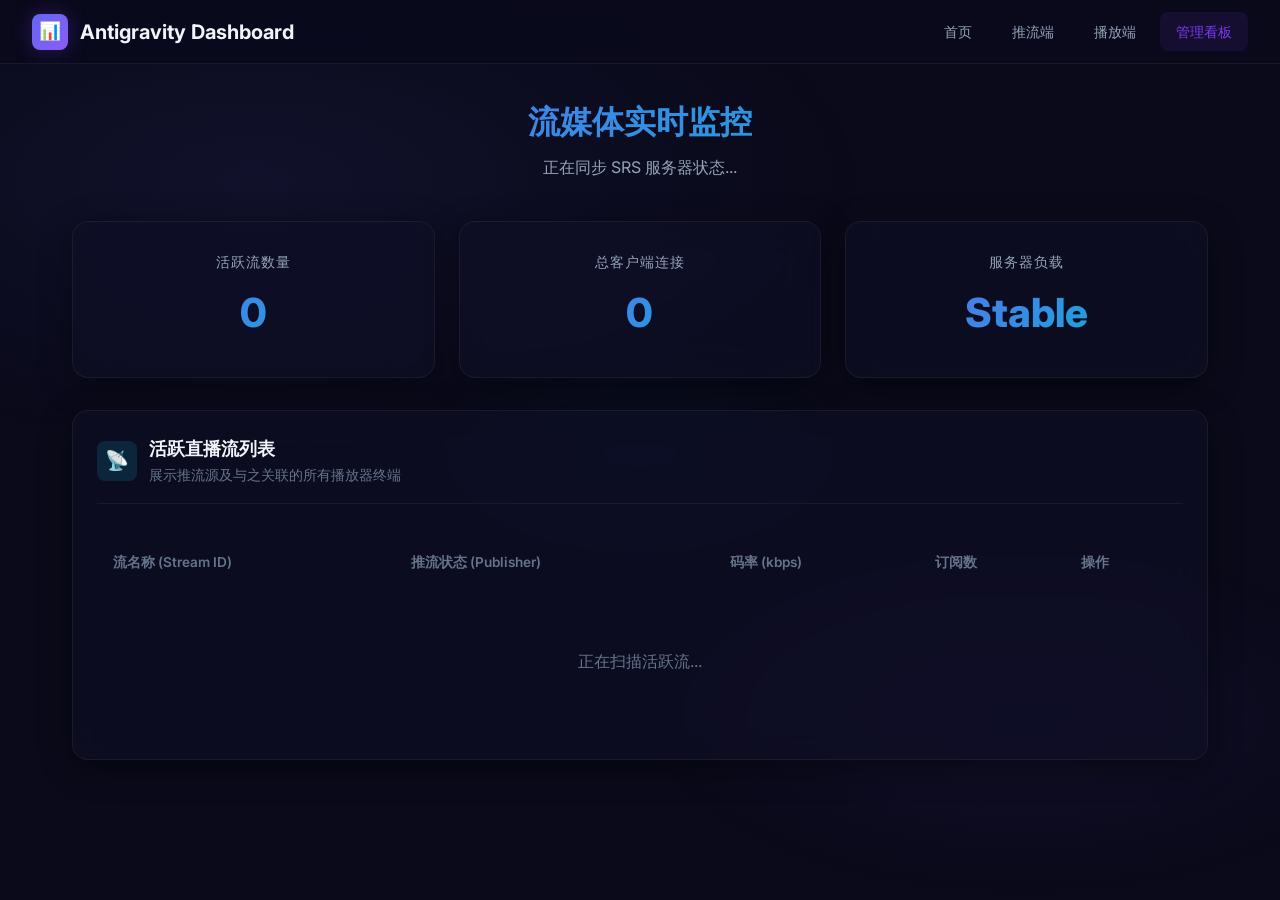
==== frontend/admin.html @ d41ddee2 "chore: normalize project structure according to PVE PaaS standards" ====
<!DOCTYPE html>
<html lang="zh-CN">
<head>
    <meta charset="UTF-8">
    <meta name="viewport" content="width=device-width, initial-scale=1.0">
    <title>流控看板 - WebRTC PaaS 管理中心</title>
    <link rel="stylesheet" href="css/style.css">
    <link rel="stylesheet" href="https://fonts.googleapis.com/css2?family=Inter:wght@400;500;600;700;800&display=swap">
    <style>
        .stats-grid {
            display: grid;
            grid-template-columns: repeat(auto-fit, minmax(240px, 1fr));
            gap: 1.5rem;
            margin-bottom: 2rem;
        }
        .stat-card {
            padding: 1.5rem;
            text-align: center;
        }
        .stat-value {
            font-size: 2.5rem;
            font-weight: 800;
            color: var(--primary-start);
            margin: 0.5rem 0;
        }
        .stat-label {
            color: var(--text-secondary);
            font-size: 0.9rem;
            text-transform: uppercase;
            letter-spacing: 1px;
        }
        .stream-table {
            width: 100%;
            border-collapse: separate;
            border-spacing: 0 0.75rem;
        }
        .stream-table th {
            text-align: left;
            padding: 1rem;
            color: var(--text-muted);
            font-weight: 600;
            font-size: 0.85rem;
        }
        .stream-row {
            background: var(--bg-card);
            transition: var(--transition-normal);
        }
        .stream-row:hover {
            background: var(--bg-glass-hover);
        }
        .stream-row td {
            padding: 1.25rem 1rem;
            border-top: 1px solid var(--border-subtle);
            border-bottom: 1px solid var(--border-subtle);
        }
        .stream-row td:first-child { border-left: 1px solid var(--border-subtle); border-radius: var(--radius-sm) 0 0 var(--radius-sm); }
        .stream-row td:last-child { border-right: 1px solid var(--border-subtle); border-radius: 0 var(--radius-sm) var(--radius-sm) 0; }
        .badge {
            padding: 0.25rem 0.6rem;
            border-radius: 4px;
            font-size: 0.75rem;
            font-weight: 600;
        }
        .badge-success { background: rgba(16, 185, 129, 0.15); color: var(--accent-emerald); }
        .badge-warn { background: rgba(245, 158, 11, 0.15); color: var(--accent-amber); }
        .client-list {
            display: flex;
            flex-wrap: wrap;
            gap: 0.5rem;
            margin-top: 0.5rem;
        }
        .client-tag {
            font-size: 0.7rem;
            background: rgba(255,255,255,0.1);
            padding: 2px 6px;
            border-radius: 3px;
            color: var(--text-secondary);
        }
        .publisher-info {
            display: flex;
            align-items: center;
            gap: 0.5rem;
        }
    </style>
</head>
<body>
    <nav class="navbar">
        <a href="/" class="navbar-brand">
            <div class="logo-icon">📊</div>
            <span>Antigravity Dashboard</span>
        </a>
        <ul class="navbar-nav">
            <li><a href="/">首页</a></li>
            <li><a href="/publish.html">推流端</a></li>
            <li><a href="/play.html">播放端</a></li>
            <li><a href="/admin.html" class="active">管理看板</a></li>
        </ul>
    </nav>

    <main class="main-container">
        <header class="page-header">
            <h1>流媒体实时监控</h1>
            <p class="subtitle" id="serverTimeText">正在同步 SRS 服务器状态...</p>
        </header>

        <section class="stats-grid">
            <div class="glass-card stat-card">
                <div class="stat-label">活跃流数量</div>
                <div class="stat-value" id="totalStreams">0</div>
            </div>
            <div class="glass-card stat-card">
                <div class="stat-label">总客户端连接</div>
                <div class="stat-value" id="totalClients">0</div>
            </div>
            <div class="glass-card stat-card">
                <div class="stat-label">服务器负载</div>
                <div class="stat-value" id="serverLoad">Stable</div>
            </div>
        </section>

        <section class="glass-card">
            <div class="card-header">
                <div class="icon cyan">📡</div>
                <div>
                    <h2>活跃直播流列表</h2>
                    <p>展示推流源及与之关联的所有播放器终端</p>
                </div>
            </div>

            <table class="stream-table">
                <thead>
                    <tr>
                        <th>流名称 (Stream ID)</th>
                        <th>推流状态 (Publisher)</th>
                        <th>码率 (kbps)</th>
                        <th>订阅数</th>
                        <th>操作</th>
                    </tr>
                </thead>
                <tbody id="streamList">
                    <tr><td colspan="5" style="text-align:center; padding:3rem; color:var(--text-muted);">正在扫描活跃流...</td></tr>
                </tbody>
            </table>
        </section>
    </main>

    <script src="js/utils.js"></script>
    <script src="js/admin.js"></script>
</body>
</html>
---- frontend/css/style.css ----
/* ============================================================
 * WebRTC + SRS 实时直播 - 全局样式表
 *
 * 设计理念：
 * - 深色主题 + 玻璃拟态（Glassmorphism）
 * - 渐变色彩系统
 * - 流畅微动画
 * - 响应式布局
 * ============================================================ */

/* ============================================================
 * CSS 自定义属性（设计令牌）
 * ============================================================ */
:root {
    /* 主色调 - 科技蓝紫渐变 */
    --primary-start: #6366f1;
    --primary-end: #8b5cf6;
    --primary: #7c3aed;

    /* 辅助色 */
    --accent-cyan: #06b6d4;
    --accent-emerald: #10b981;
    --accent-rose: #f43f5e;
    --accent-amber: #f59e0b;

    /* 背景 */
    --bg-deepest: #0a0a1a;
    --bg-dark: #0f0f23;
    --bg-card: rgba(15, 15, 35, 0.7);
    --bg-glass: rgba(255, 255, 255, 0.03);
    --bg-glass-hover: rgba(255, 255, 255, 0.06);

    /* 文字 */
    --text-primary: #f1f5f9;
    --text-secondary: #94a3b8;
    --text-muted: #64748b;

    /* 边框 */
    --border-subtle: rgba(255, 255, 255, 0.06);
    --border-glow: rgba(124, 58, 237, 0.3);

    /* 阴影 */
    --shadow-sm: 0 2px 8px rgba(0, 0, 0, 0.3);
    --shadow-md: 0 8px 32px rgba(0, 0, 0, 0.4);
    --shadow-lg: 0 16px 48px rgba(0, 0, 0, 0.5);
    --shadow-glow: 0 0 40px rgba(124, 58, 237, 0.15);

    /* 圆角 */
    --radius-sm: 8px;
    --radius-md: 12px;
    --radius-lg: 16px;
    --radius-xl: 24px;

    /* 过渡 */
    --transition-fast: 0.15s ease;
    --transition-normal: 0.3s cubic-bezier(0.4, 0, 0.2, 1);
    --transition-slow: 0.5s cubic-bezier(0.4, 0, 0.2, 1);

    /* 字体 */
    --font-sans: 'Inter', 'Noto Sans SC', system-ui, -apple-system, sans-serif;
    --font-mono: 'JetBrains Mono', 'Fira Code', monospace;
}

/* ============================================================
 * 基础重置与全局样式
 * ============================================================ */
*,
*::before,
*::after {
    margin: 0;
    padding: 0;
    box-sizing: border-box;
}

html {
    font-size: 16px;
    scroll-behavior: smooth;
}

body {
    font-family: var(--font-sans);
    background: var(--bg-deepest);
    color: var(--text-primary);
    line-height: 1.6;
    min-height: 100vh;
    overflow-x: hidden;
    -webkit-font-smoothing: antialiased;
    -moz-osx-font-smoothing: grayscale;
}

/* 动态背景渐变层 */
body::before {
    content: "";
    position: fixed;
    inset: 0;
    background:
        radial-gradient(ellipse 80% 50% at 20% 20%, rgba(99, 102, 241, 0.08) 0%, transparent 60%),
        radial-gradient(ellipse 60% 40% at 80% 80%, rgba(139, 92, 246, 0.06) 0%, transparent 50%),
        radial-gradient(ellipse 40% 30% at 50% 50%, rgba(6, 182, 212, 0.04) 0%, transparent 40%);
    pointer-events: none;
    z-index: 0;
}

/* ============================================================
 * 导航栏
 * ============================================================ */
.navbar {
    position: sticky;
    top: 0;
    z-index: 100;
    display: flex;
    align-items: center;
    justify-content: space-between;
    padding: 0 2rem;
    height: 64px;
    background: rgba(10, 10, 26, 0.85);
    backdrop-filter: blur(20px) saturate(180%);
    -webkit-backdrop-filter: blur(20px) saturate(180%);
    border-bottom: 1px solid var(--border-subtle);
}

.navbar-brand {
    display: flex;
    align-items: center;
    gap: 0.75rem;
    text-decoration: none;
    color: var(--text-primary);
    font-weight: 700;
    font-size: 1.25rem;
}

.navbar-brand .logo-icon {
    width: 36px;
    height: 36px;
    background: linear-gradient(135deg, var(--primary-start), var(--primary-end));
    border-radius: var(--radius-sm);
    display: flex;
    align-items: center;
    justify-content: center;
    font-size: 1.1rem;
    box-shadow: 0 0 20px rgba(124, 58, 237, 0.3);
}

.navbar-nav {
    display: flex;
    align-items: center;
    gap: 0.5rem;
    list-style: none;
}

.navbar-nav a {
    display: flex;
    align-items: center;
    gap: 0.5rem;
    padding: 0.5rem 1rem;
    color: var(--text-secondary);
    text-decoration: none;
    border-radius: var(--radius-sm);
    font-size: 0.9rem;
    font-weight: 500;
    transition: var(--transition-normal);
}

.navbar-nav a:hover,
.navbar-nav a.active {
    color: var(--text-primary);
    background: var(--bg-glass-hover);
}

.navbar-nav a.active {
    color: var(--primary);
    background: rgba(124, 58, 237, 0.1);
}

/* ============================================================
 * 主容器布局
 * ============================================================ */
.main-container {
    position: relative;
    z-index: 1;
    max-width: 1200px;
    margin: 0 auto;
    padding: 2rem;
}

/* ============================================================
 * 页面标题区
 * ============================================================ */
.page-header {
    text-align: center;
    margin-bottom: 2.5rem;
}

.page-header h1 {
    font-size: 2rem;
    font-weight: 800;
    background: linear-gradient(135deg, var(--primary-start), var(--accent-cyan));
    -webkit-background-clip: text;
    -webkit-text-fill-color: transparent;
    background-clip: text;
    margin-bottom: 0.5rem;
}

.page-header .subtitle {
    color: var(--text-secondary);
    font-size: 1rem;
}

/* ============================================================
 * 玻璃卡片
 * ============================================================ */
.glass-card {
    background: var(--bg-card);
    backdrop-filter: blur(16px) saturate(150%);
    -webkit-backdrop-filter: blur(16px) saturate(150%);
    border: 1px solid var(--border-subtle);
    border-radius: var(--radius-lg);
    padding: 1.5rem;
    box-shadow: var(--shadow-md);
    transition: var(--transition-normal);
}

.glass-card:hover {
    border-color: var(--border-glow);
    box-shadow: var(--shadow-md), var(--shadow-glow);
}

.card-header {
    display: flex;
    align-items: center;
    gap: 0.75rem;
    margin-bottom: 1.25rem;
    padding-bottom: 1rem;
    border-bottom: 1px solid var(--border-subtle);
}

.card-header .icon {
    width: 40px;
    height: 40px;
    border-radius: var(--radius-sm);
    display: flex;
    align-items: center;
    justify-content: center;
    font-size: 1.2rem;
    flex-shrink: 0;
}

.card-header .icon.blue {
    background: rgba(99, 102, 241, 0.15);
    color: var(--primary-start);
}

.card-header .icon.cyan {
    background: rgba(6, 182, 212, 0.15);
    color: var(--accent-cyan);
}

.card-header .icon.emerald {
    background: rgba(16, 185, 129, 0.15);
    color: var(--accent-emerald);
}

.card-header .icon.rose {
    background: rgba(244, 63, 94, 0.15);
    color: var(--accent-rose);
}

.card-header h2 {
    font-size: 1.1rem;
    font-weight: 700;
}

.card-header p {
    font-size: 0.85rem;
    color: var(--text-muted);
    margin-top: 2px;
}

/* ============================================================
 * 按钮系统
 * ============================================================ */
.btn {
    display: inline-flex;
    align-items: center;
    justify-content: center;
    gap: 0.5rem;
    padding: 0.7rem 1.5rem;
    border: none;
    border-radius: var(--radius-sm);
    font-family: var(--font-sans);
    font-size: 0.9rem;
    font-weight: 600;
    cursor: pointer;
    transition: var(--transition-normal);
    text-decoration: none;
    white-space: nowrap;
}

.btn:disabled {
    opacity: 0.5;
    cursor: not-allowed;
    transform: none !important;
}

/* 主按钮 - 渐变 */
.btn-primary {
    background: linear-gradient(135deg, var(--primary-start), var(--primary-end));
    color: white;
    box-shadow: 0 4px 16px rgba(124, 58, 237, 0.3);
}

.btn-primary:hover:not(:disabled) {
    transform: translateY(-2px);
    box-shadow: 0 8px 24px rgba(124, 58, 237, 0.4);
}

.btn-primary:active:not(:disabled) {
    transform: translateY(0);
}

/* 危险按钮 */
.btn-danger {
    background: linear-gradient(135deg, var(--accent-rose), #dc2626);
    color: white;
    box-shadow: 0 4px 16px rgba(244, 63, 94, 0.3);
}

.btn-danger:hover:not(:disabled) {
    transform: translateY(-2px);
    box-shadow: 0 8px 24px rgba(244, 63, 94, 0.4);
}

/* 边框按钮 */
.btn-outline {
    background: transparent;
    color: var(--text-secondary);
    border: 1px solid var(--border-subtle);
}

.btn-outline:hover:not(:disabled) {
    color: var(--text-primary);
    border-color: var(--primary);
    background: rgba(124, 58, 237, 0.08);
}

/* 成功按钮 */
.btn-success {
    background: linear-gradient(135deg, var(--accent-emerald), #059669);
    color: white;
    box-shadow: 0 4px 16px rgba(16, 185, 129, 0.3);
}

.btn-success:hover:not(:disabled) {
    transform: translateY(-2px);
    box-shadow: 0 8px 24px rgba(16, 185, 129, 0.4);
}

/* 大按钮 */
.btn-lg {
    padding: 0.9rem 2rem;
    font-size: 1rem;
    border-radius: var(--radius-md);
}

/* 全宽按钮 */
.btn-block {
    width: 100%;
}

/* 按钮组 */
.btn-group {
    display: flex;
    gap: 0.75rem;
    flex-wrap: wrap;
}

/* ============================================================
 * 视频容器
 * ============================================================ */
.video-container {
    position: relative;
    width: 100%;
    aspect-ratio: 16 / 9;
    background: var(--bg-deepest);
    border-radius: var(--radius-md);
    overflow: hidden;
    border: 1px solid var(--border-subtle);
}

.video-container video {
    width: 100%;
    height: 100%;
    object-fit: contain;
    background: #000;
}

/* 视频占位符 */
.video-placeholder {
    position: absolute;
    inset: 0;
    display: flex;
    flex-direction: column;
    align-items: center;
    justify-content: center;
    gap: 1rem;
    color: var(--text-muted);
    background: repeating-linear-gradient(
        -45deg,
        rgba(255, 255, 255, 0.01),
        rgba(255, 255, 255, 0.01) 10px,
        transparent 10px,
        transparent 20px
    );
}

.video-placeholder .placeholder-icon {
    font-size: 3rem;
    opacity: 0.4;
}

.video-placeholder p {
    font-size: 0.9rem;
}

/* 视频叠加信息 */
.video-overlay {
    position: absolute;
    top: 0.75rem;
    left: 0.75rem;
    display: flex;
    gap: 0.5rem;
}

.video-badge {
    display: inline-flex;
    align-items: center;
    gap: 0.35rem;
    padding: 0.3rem 0.6rem;
    border-radius: 999px;
    font-size: 0.75rem;
    font-weight: 600;
    backdrop-filter: blur(8px);
    -webkit-backdrop-filter: blur(8px);
}

.video-badge.live {
    background: rgba(244, 63, 94, 0.8);
    color: white;
    animation: pulse-badge 2s ease-in-out infinite;
}

.video-badge.info {
    background: rgba(0, 0, 0, 0.6);
    color: var(--text-secondary);
}

@keyframes pulse-badge {
    0%, 100% { opacity: 1; }
    50% { opacity: 0.7; }
}

/* ============================================================
 * 状态指示器
 * ============================================================ */
.status-bar {
    display: flex;
    align-items: center;
    justify-content: space-between;
    padding: 0.75rem 1rem;
    background: var(--bg-glass);
    border-radius: var(--radius-sm);
    margin-top: 1rem;
    font-size: 0.85rem;
}

.status-indicator {
    display: inline-flex;
    align-items: center;
    gap: 0.5rem;
}

.status-dot {
    width: 8px;
    height: 8px;
    border-radius: 50%;
    flex-shrink: 0;
}

.status-dot.idle {
    background: var(--text-muted);
}

.status-dot.connecting {
    background: var(--accent-amber);
    animation: pulse-dot 1.5s ease-in-out infinite;
}

.status-dot.connected {
    background: var(--accent-emerald);
    box-shadow: 0 0 8px rgba(16, 185, 129, 0.5);
}

.status-dot.error {
    background: var(--accent-rose);
    box-shadow: 0 0 8px rgba(244, 63, 94, 0.5);
}

@keyframes pulse-dot {
    0%, 100% { opacity: 1; transform: scale(1); }
    50% { opacity: 0.5; transform: scale(1.3); }
}

/* ============================================================
 * 表单元素
 * ============================================================ */
.form-group {
    margin-bottom: 1rem;
}

.form-label {
    display: block;
    font-size: 0.85rem;
    font-weight: 600;
    color: var(--text-secondary);
    margin-bottom: 0.4rem;
}

.form-input {
    width: 100%;
    padding: 0.6rem 0.9rem;
    background: var(--bg-glass);
    border: 1px solid var(--border-subtle);
    border-radius: var(--radius-sm);
    color: var(--text-primary);
    font-family: var(--font-mono);
    font-size: 0.85rem;
    transition: var(--transition-fast);
}

.form-input:focus {
    outline: none;
    border-color: var(--primary);
    box-shadow: 0 0 0 3px rgba(124, 58, 237, 0.15);
}

.form-select {
    width: 100%;
    padding: 0.6rem 0.9rem;
    background: var(--bg-glass);
    border: 1px solid var(--border-subtle);
    border-radius: var(--radius-sm);
    color: var(--text-primary);
    font-family: var(--font-sans);
    font-size: 0.85rem;
    cursor: pointer;
    transition: var(--transition-fast);
    appearance: none;
    background-image: url("data:image/svg+xml,%3Csvg xmlns='http://www.w3.org/2000/svg' width='12' height='12' viewBox='0 0 24 24' fill='none' stroke='%2394a3b8' stroke-width='2'%3E%3Cpath d='M6 9l6 6 6-6'/%3E%3C/svg%3E");
    background-repeat: no-repeat;
    background-position: right 0.75rem center;
    padding-right: 2.5rem;
}

.form-select:focus {
    outline: none;
    border-color: var(--primary);
    box-shadow: 0 0 0 3px rgba(124, 58, 237, 0.15);
}

.form-select option {
    background: var(--bg-dark);
    color: var(--text-primary);
}

/* ============================================================
 * 音频设置卡片专属样式 (新增)
 * ============================================================ */
.audio-options-card {
    background: var(--bg-glass);
    border: 1px solid var(--border-subtle);
    border-radius: var(--radius-md);
    padding: 1rem;
    margin-top: 0.5rem;
    display: flex;
    flex-direction: column;
    gap: 0.5rem;
    transition: var(--transition-normal);
}

.audio-options-card:hover {
    background: var(--bg-glass-hover);
    border-color: var(--border-glow);
}

.audio-option-item {
    display: flex;
    align-items: center;
    gap: 0.75rem;
    cursor: pointer;
    padding: 0.25rem 0;
    font-size: 0.88rem;
    color: var(--text-secondary);
    transition: var(--transition-fast);
}

.audio-option-item:hover {
    color: var(--text-primary);
}

.audio-option-item input[type="checkbox"] {
    appearance: none;
    width: 18px;
    height: 18px;
    background: var(--bg-deepest);
    border: 2px solid var(--text-muted);
    border-radius: 4px;
    cursor: pointer;
    position: relative;
    transition: var(--transition-fast);
}

.audio-option-item input[type="checkbox"]:checked {
    background: var(--primary);
    border-color: var(--primary);
}

.audio-option-item input[type="checkbox"]:checked::after {
    content: "✓";
    position: absolute;
    top: 50%;
    left: 50%;
    transform: translate(-50%, -50%);
    color: white;
    font-size: 12px;
    font-weight: 800;
}

.option-label {
    flex: 1;
}

/* ============================================================
 * 日志面板
 * ============================================================ */
.log-panel {
    background: var(--bg-deepest);
    border: 1px solid var(--border-subtle);
    border-radius: var(--radius-sm);
    padding: 0.75rem;
    max-height: 200px;
    overflow-y: auto;
    font-family: var(--font-mono);
    font-size: 0.78rem;
    line-height: 1.7;
}

.log-panel::-webkit-scrollbar {
    width: 4px;
}

.log-panel::-webkit-scrollbar-track {
    background: transparent;
}

.log-panel::-webkit-scrollbar-thumb {
    background: var(--border-subtle);
    border-radius: 2px;
}

.log-entry {
    display: flex;
    gap: 0.5rem;
}

.log-entry .log-time {
    color: var(--text-muted);
    flex-shrink: 0;
}

.log-entry .log-msg {
    color: var(--text-secondary);
    word-break: break-all;
}

.log-entry.info .log-msg { color: var(--accent-cyan); }
.log-entry.success .log-msg { color: var(--accent-emerald); }
.log-entry.error .log-msg { color: var(--accent-rose); }
.log-entry.warn .log-msg { color: var(--accent-amber); }

/* ============================================================
 * 双栏布局
 * ============================================================ */
.layout-grid {
    display: grid;
    grid-template-columns: 1fr 380px;
    gap: 1.5rem;
    align-items: start;
}

@media (max-width: 900px) {
    .layout-grid {
        grid-template-columns: 1fr;
    }
}

.sidebar-stack {
    display: flex;
    flex-direction: column;
    gap: 1.5rem;
}

/* ============================================================
 * 首页 Hero 区域
 * ============================================================ */
.hero {
    text-align: center;
    padding: 5rem 2rem;
    position: relative;
}

.hero h1 {
    font-size: 3.2rem;
    font-weight: 900;
    line-height: 1.2;
    margin-bottom: 1.25rem;
    background: linear-gradient(135deg, #fff 30%, var(--primary-start) 60%, var(--accent-cyan));
    -webkit-background-clip: text;
    -webkit-text-fill-color: transparent;
    background-clip: text;
}

.hero .hero-subtitle {
    font-size: 1.2rem;
    color: var(--text-secondary);
    max-width: 600px;
    margin: 0 auto 2.5rem;
    line-height: 1.7;
}

.hero-actions {
    display: flex;
    gap: 1rem;
    justify-content: center;
    flex-wrap: wrap;
}

/* ============================================================
 * 特性卡片网格
 * ============================================================ */
.features-grid {
    display: grid;
    grid-template-columns: repeat(auto-fill, minmax(280px, 1fr));
    gap: 1.5rem;
    margin-top: 2rem;
}

.feature-card {
    padding: 1.75rem;
}

.feature-card .feature-icon {
    width: 48px;
    height: 48px;
    border-radius: var(--radius-md);
    display: flex;
    align-items: center;
    justify-content: center;
    font-size: 1.5rem;
    margin-bottom: 1rem;
}

.feature-card h3 {
    font-size: 1.05rem;
    font-weight: 700;
    margin-bottom: 0.5rem;
}

.feature-card p {
    font-size: 0.88rem;
    color: var(--text-secondary);
    line-height: 1.6;
}

/* ============================================================
 * 架构图区域
 * ============================================================ */
.architecture-section {
    margin-top: 4rem;
    text-align: center;
}

.architecture-section h2 {
    font-size: 1.6rem;
    font-weight: 800;
    margin-bottom: 2rem;
    background: linear-gradient(135deg, var(--text-primary), var(--primary-start));
    -webkit-background-clip: text;
    -webkit-text-fill-color: transparent;
    background-clip: text;
}

.arch-flow {
    display: flex;
    align-items: center;
    justify-content: center;
    gap: 1rem;
    flex-wrap: wrap;
    padding: 2rem;
}

.arch-node {
    display: flex;
    flex-direction: column;
    align-items: center;
    gap: 0.5rem;
    padding: 1.25rem 1.5rem;
    background: var(--bg-card);
    border: 1px solid var(--border-subtle);
    border-radius: var(--radius-md);
    min-width: 140px;
    transition: var(--transition-normal);
}

.arch-node:hover {
    border-color: var(--border-glow);
    transform: translateY(-4px);
    box-shadow: var(--shadow-glow);
}

.arch-node .node-icon {
    font-size: 2rem;
}

.arch-node .node-label {
    font-weight: 700;
    font-size: 0.9rem;
}

.arch-node .node-desc {
    font-size: 0.78rem;
    color: var(--text-muted);
}

.arch-arrow {
    font-size: 1.5rem;
    color: var(--primary);
    animation: arrow-pulse 2s ease-in-out infinite;
}

@keyframes arrow-pulse {
    0%, 100% { opacity: 0.4; transform: translateX(0); }
    50% { opacity: 1; transform: translateX(4px); }
}

/* ============================================================
 * 统计信息条
 * ============================================================ */
.stats-bar {
    display: flex;
    justify-content: center;
    gap: 3rem;
    padding: 1.5rem;
    margin-top: 3rem;
    flex-wrap: wrap;
}

.stat-item {
    text-align: center;
}

.stat-value {
    font-size: 2rem;
    font-weight: 800;
    background: linear-gradient(135deg, var(--primary-start), var(--accent-cyan));
    -webkit-background-clip: text;
    -webkit-text-fill-color: transparent;
    background-clip: text;
}

.stat-label {
    font-size: 0.85rem;
    color: var(--text-muted);
    margin-top: 0.25rem;
}

/* ============================================================
 * 页脚
 * ============================================================ */
.footer {
    text-align: center;
    padding: 2rem;
    margin-top: 4rem;
    border-top: 1px solid var(--border-subtle);
    color: var(--text-muted);
    font-size: 0.82rem;
}

.footer a {
    color: var(--primary-start);
    text-decoration: none;
}

/* ============================================================
 * Toast 通知
 * ============================================================ */
.toast-container {
    position: fixed;
    top: 80px;
    right: 1.5rem;
    z-index: 9999;
    display: flex;
    flex-direction: column;
    gap: 0.5rem;
}

.toast {
    display: flex;
    align-items: center;
    gap: 0.75rem;
    padding: 0.75rem 1.25rem;
    background: var(--bg-card);
    backdrop-filter: blur(16px);
    -webkit-backdrop-filter: blur(16px);
    border: 1px solid var(--border-subtle);
    border-radius: var(--radius-sm);
    box-shadow: var(--shadow-lg);
    font-size: 0.88rem;
    animation: toast-in 0.3s ease-out;
    max-width: 380px;
}

.toast.success { border-left: 3px solid var(--accent-emerald); }
.toast.error { border-left: 3px solid var(--accent-rose); }
.toast.info { border-left: 3px solid var(--accent-cyan); }

@keyframes toast-in {
    from { opacity: 0; transform: translateX(20px); }
    to { opacity: 1; transform: translateX(0); }
}

@keyframes toast-out {
    from { opacity: 1; transform: translateX(0); }
    to { opacity: 0; transform: translateX(20px); }
}

/* ============================================================
 * 工具类
 * ============================================================ */
.hidden { display: none !important; }
.mt-1 { margin-top: 0.5rem; }
.mt-2 { margin-top: 1rem; }
.mt-3 { margin-top: 1.5rem; }
.text-center { text-align: center; }
.text-muted { color: var(--text-muted); }
.text-sm { font-size: 0.82rem; }
.gap-1 { gap: 0.5rem; }

/* 加载动画 */
.spinner {
    display: inline-block;
    width: 16px;
    height: 16px;
    border: 2px solid rgba(255, 255, 255, 0.3);
    border-top-color: white;
    border-radius: 50%;
    animation: spin 0.6s linear infinite;
}

@keyframes spin {
    to { transform: rotate(360deg); }
}

/* 脉冲圆点 */
.pulse-ring {
    position: relative;
}

.pulse-ring::after {
    content: "";
    position: absolute;
    inset: -4px;
    border-radius: 50%;
    border: 2px solid var(--accent-emerald);
    animation: pulse-ring-anim 2s ease-out infinite;
}

@keyframes pulse-ring-anim {
    0% { opacity: 1; transform: scale(1); }
    100% { opacity: 0; transform: scale(1.8); }
}
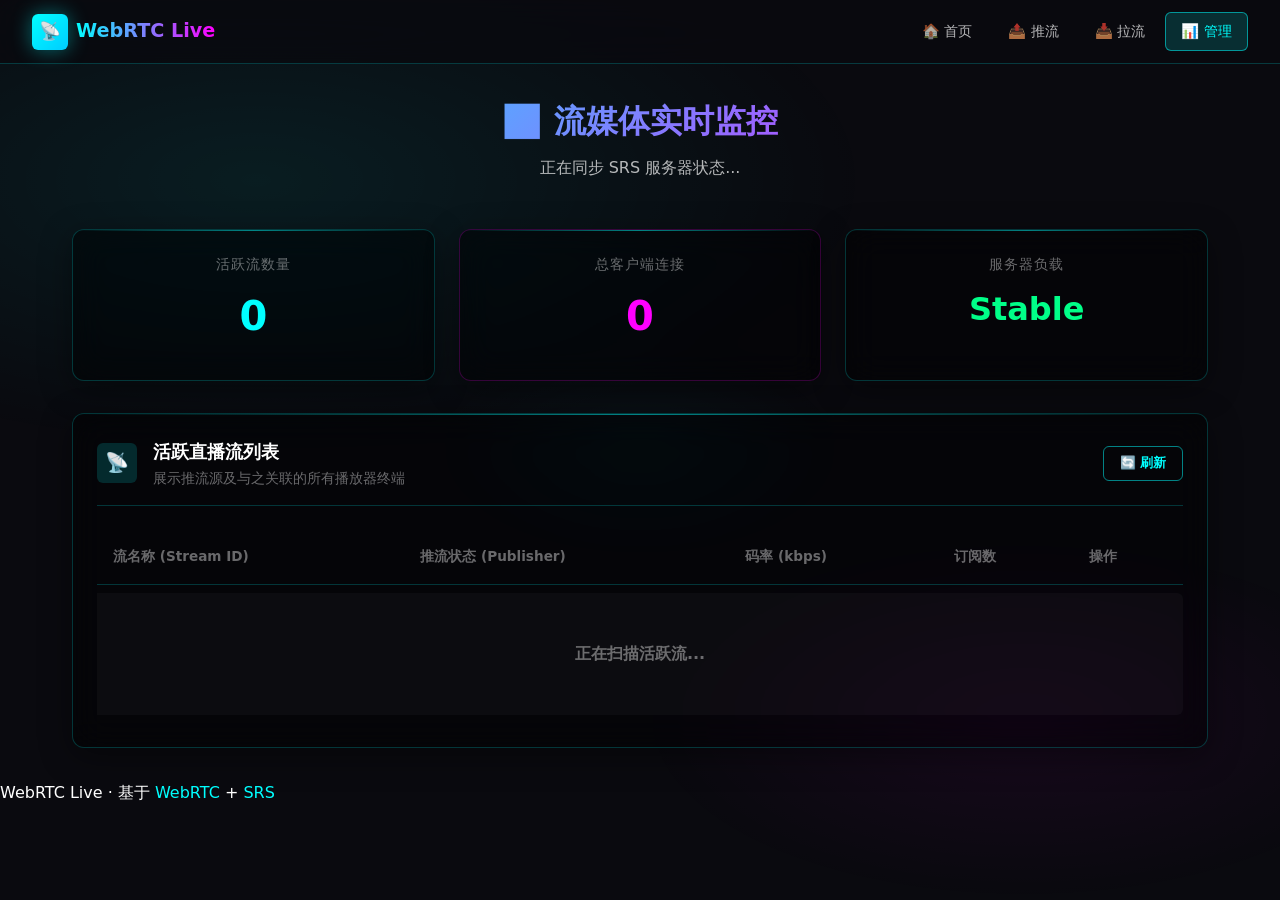
==== commit 1be20d71: "feat(ui): complete cyberpunk neon theme redesign - Rewrite style.css with CSS variables, animations," ====
--- a/frontend/admin.html
+++ b/frontend/admin.html
@@ -3,130 +3,59 @@
 <head>
     <meta charset="UTF-8">
     <meta name="viewport" content="width=device-width, initial-scale=1.0">
-    <title>流控看板 - WebRTC PaaS 管理中心</title>
+    <meta name="description" content="WebRTC 流媒体实时监控管理看板">
+    <title>管理看板 - WebRTC Live</title>
     <link rel="stylesheet" href="css/style.css">
-    <link rel="stylesheet" href="https://fonts.googleapis.com/css2?family=Inter:wght@400;500;600;700;800&display=swap">
-    <style>
-        .stats-grid {
-            display: grid;
-            grid-template-columns: repeat(auto-fit, minmax(240px, 1fr));
-            gap: 1.5rem;
-            margin-bottom: 2rem;
-        }
-        .stat-card {
-            padding: 1.5rem;
-            text-align: center;
-        }
-        .stat-value {
-            font-size: 2.5rem;
-            font-weight: 800;
-            color: var(--primary-start);
-            margin: 0.5rem 0;
-        }
-        .stat-label {
-            color: var(--text-secondary);
-            font-size: 0.9rem;
-            text-transform: uppercase;
-            letter-spacing: 1px;
-        }
-        .stream-table {
-            width: 100%;
-            border-collapse: separate;
-            border-spacing: 0 0.75rem;
-        }
-        .stream-table th {
-            text-align: left;
-            padding: 1rem;
-            color: var(--text-muted);
-            font-weight: 600;
-            font-size: 0.85rem;
-        }
-        .stream-row {
-            background: var(--bg-card);
-            transition: var(--transition-normal);
-        }
-        .stream-row:hover {
-            background: var(--bg-glass-hover);
-        }
-        .stream-row td {
-            padding: 1.25rem 1rem;
-            border-top: 1px solid var(--border-subtle);
-            border-bottom: 1px solid var(--border-subtle);
-        }
-        .stream-row td:first-child { border-left: 1px solid var(--border-subtle); border-radius: var(--radius-sm) 0 0 var(--radius-sm); }
-        .stream-row td:last-child { border-right: 1px solid var(--border-subtle); border-radius: 0 var(--radius-sm) var(--radius-sm) 0; }
-        .badge {
-            padding: 0.25rem 0.6rem;
-            border-radius: 4px;
-            font-size: 0.75rem;
-            font-weight: 600;
-        }
-        .badge-success { background: rgba(16, 185, 129, 0.15); color: var(--accent-emerald); }
-        .badge-warn { background: rgba(245, 158, 11, 0.15); color: var(--accent-amber); }
-        .client-list {
-            display: flex;
-            flex-wrap: wrap;
-            gap: 0.5rem;
-            margin-top: 0.5rem;
-        }
-        .client-tag {
-            font-size: 0.7rem;
-            background: rgba(255,255,255,0.1);
-            padding: 2px 6px;
-            border-radius: 3px;
-            color: var(--text-secondary);
-        }
-        .publisher-info {
-            display: flex;
-            align-items: center;
-            gap: 0.5rem;
-        }
-    </style>
 </head>
 <body>
-    <nav class="navbar">
-        <a href="/" class="navbar-brand">
-            <div class="logo-icon">📊</div>
-            <span>Antigravity Dashboard</span>
-        </a>
-        <ul class="navbar-nav">
-            <li><a href="/">首页</a></li>
-            <li><a href="/publish.html">推流端</a></li>
-            <li><a href="/play.html">播放端</a></li>
-            <li><a href="/admin.html" class="active">管理看板</a></li>
-        </ul>
-    </nav>
 
-    <main class="main-container">
-        <header class="page-header">
-            <h1>流媒体实时监控</h1>
-            <p class="subtitle" id="serverTimeText">正在同步 SRS 服务器状态...</p>
-        </header>
+<nav class="navbar">
+    <a href="/" class="navbar-brand">
+        <span class="logo-icon">📡</span>
+        <span class="brand-text">WebRTC Live</span>
+    </a>
+    <ul class="navbar-nav">
+        <li><a href="/">🏠 首页</a></li>
+        <li><a href="/publish.html">📤 推流</a></li>
+        <li><a href="/play.html">📥 拉流</a></li>
+        <li><a href="/admin.html" class="active">📊 管理</a></li>
+    </ul>
+</nav>
 
-        <section class="stats-grid">
-            <div class="glass-card stat-card">
-                <div class="stat-label">活跃流数量</div>
-                <div class="stat-value" id="totalStreams">0</div>
+<div class="main-container">
+    <div class="page-header">
+        <h1>📊 流媒体实时监控</h1>
+        <p class="subtitle" id="serverTimeText">正在同步 SRS 服务器状态...</p>
+    </div>
+
+    <!-- 统计卡片 -->
+    <section class="stats-grid">
+        <div class="glass-card" style="padding: 1.5rem; text-align: center;">
+            <div style="color: var(--text-muted); font-size: 0.85rem; text-transform: uppercase; letter-spacing: 1px;">活跃流数量</div>
+            <div id="totalStreams" style="color: var(--primary-cyan); font-size: 2.5rem; font-weight: 800; margin: 0.5rem 0;">0</div>
+        </div>
+        <div class="glass-card magenta" style="padding: 1.5rem; text-align: center;">
+            <div style="color: var(--text-muted); font-size: 0.85rem; text-transform: uppercase; letter-spacing: 1px;">总客户端连接</div>
+            <div id="totalClients" style="color: var(--primary-magenta); font-size: 2.5rem; font-weight: 800; margin: 0.5rem 0;">0</div>
+        </div>
+        <div class="glass-card" style="padding: 1.5rem; text-align: center;">
+            <div style="color: var(--text-muted); font-size: 0.85rem; text-transform: uppercase; letter-spacing: 1px;">服务器负载</div>
+            <div id="serverLoad" style="color: var(--color-success); font-size: 2rem; font-weight: 800; margin: 0.5rem 0;">Stable</div>
+        </div>
+    </section>
+
+    <!-- 流列表表格 -->
+    <section class="glass-card">
+        <div class="card-header">
+            <div class="icon cyan">📡</div>
+            <div>
+                <h2>活跃直播流列表</h2>
+                <p>展示推流源及与之关联的所有播放器终端</p>
             </div>
-            <div class="glass-card stat-card">
-                <div class="stat-label">总客户端连接</div>
-                <div class="stat-value" id="totalClients">0</div>
-            </div>
-            <div class="glass-card stat-card">
-                <div class="stat-label">服务器负载</div>
-                <div class="stat-value" id="serverLoad">Stable</div>
-            </div>
-        </section>
+            <button onclick="refreshStreams()" class="btn btn-outline btn-sm" style="margin-left: auto;">🔄 刷新</button>
+        </div>
 
-        <section class="glass-card">
-            <div class="card-header">
-                <div class="icon cyan">📡</div>
-                <div>
-                    <h2>活跃直播流列表</h2>
-                    <p>展示推流源及与之关联的所有播放器终端</p>
-                </div>
-            </div>
-
+        <div style="overflow-x: auto;">
             <table class="stream-table">
                 <thead>
                     <tr>
@@ -141,10 +70,127 @@
                     <tr><td colspan="5" style="text-align:center; padding:3rem; color:var(--text-muted);">正在扫描活跃流...</td></tr>
                 </tbody>
             </table>
-        </section>
-    </main>
+        </div>
+    </section>
+</div>
 
-    <script src="js/utils.js"></script>
-    <script src="js/admin.js"></script>
+<footer class="footer">
+    <p>WebRTC Live · 基于 <a href="https://webrtc.org" target="_blank">WebRTC</a> + <a href="https://ossrs.net" target="_blank">SRS</a></p>
+</footer>
+
+<style>
+/* 管理看板专属样式 */
+.stream-table {
+    width: 100%;
+    border-collapse: separate;
+    border-spacing: 0 0.5rem;
+}
+
+.stream-table th {
+    text-align: left;
+    padding: 1rem;
+    color: var(--text-muted);
+    font-weight: 600;
+    font-size: 0.85rem;
+    border-bottom: 1px solid var(--border-cyan);
+}
+
+.stream-table td {
+    padding: 1rem;
+    background: var(--bg-glass);
+    color: var(--text-secondary);
+}
+
+.stream-table tr td:first-child {
+    border-radius: var(--radius-sm) 0 0 var(--radius-sm);
+    color: var(--primary-cyan);
+    font-weight: 600;
+}
+
+.stream-table tr td:last-child {
+    border-radius: 0 var(--radius-sm) var(--radius-sm) 0;
+}
+
+.stream-table tr:hover td {
+    background: rgba(0, 255, 255, 0.05);
+}
+
+.badge {
+    padding: 0.25rem 0.6rem;
+    border-radius: 4px;
+    font-size: 0.75rem;
+    font-weight: 600;
+}
+
+.badge-success {
+    background: rgba(0, 255, 136, 0.15);
+    color: var(--color-success);
+}
+
+.badge-warning {
+    background: rgba(255, 170, 0, 0.15);
+    color: var(--color-warning);
+}
+
+.badge-error {
+    background: rgba(255, 68, 68, 0.15);
+    color: var(--color-error);
+}
+
+.client-list {
+    display: flex;
+    flex-wrap: wrap;
+    gap: 0.5rem;
+    margin-top: 0.5rem;
+}
+
+.client-tag {
+    font-size: 0.7rem;
+    background: rgba(0, 255, 255, 0.1);
+    padding: 2px 6px;
+    border-radius: 3px;
+    color: var(--primary-cyan);
+}
+
+.publisher-info {
+    display: flex;
+    align-items: center;
+    gap: 0.5rem;
+}
+
+.btn-kick {
+    padding: 0.3rem 0.6rem;
+    background: rgba(255, 68, 68, 0.15);
+    border: 1px solid rgba(255, 68, 68, 0.3);
+    border-radius: 4px;
+    color: var(--color-error);
+    font-size: 0.75rem;
+    cursor: pointer;
+    transition: var(--transition-fast);
+}
+
+.btn-kick:hover {
+    background: rgba(255, 68, 68, 0.25);
+    box-shadow: var(--glow-error);
+}
+
+@media (max-width: 768px) {
+    .stats-grid {
+        grid-template-columns: 1fr;
+    }
+
+    .stream-table {
+        font-size: 0.8rem;
+    }
+
+    .stream-table th,
+    .stream-table td {
+        padding: 0.75rem 0.5rem;
+    }
+}
+</style>
+
+<script src="js/utils.js"></script>
+<script src="js/admin.js"></script>
 </body>
 </html>
--- a/frontend/css/style.css
+++ b/frontend/css/style.css
@@ -1,990 +1,1013 @@
 /* ============================================================
- * WebRTC + SRS 实时直播 - 全局样式表
+ * WebRTC-Live 赛博朋克霓虹风格样式表
  *
  * 设计理念：
- * - 深色主题 + 玻璃拟态（Glassmorphism）
- * - 渐变色彩系统
- * - 流畅微动画
- * - 响应式布局
- * ============================================================ */
-
-/* ============================================================
- * CSS 自定义属性（设计令牌）
+ * - 深色沉浸背景
+ * - 霓虹发光效果
+ * - 科技未来感
+ * - 专业高效
+ * ============================================================ */
+
+/* ============================================================
+ * CSS 变量定义
  * ============================================================ */
 :root {
-    /* 主色调 - 科技蓝紫渐变 */
-    --primary-start: #6366f1;
-    --primary-end: #8b5cf6;
-    --primary: #7c3aed;
-
-    /* 辅助色 */
-    --accent-cyan: #06b6d4;
-    --accent-emerald: #10b981;
-    --accent-rose: #f43f5e;
-    --accent-amber: #f59e0b;
-
-    /* 背景 */
-    --bg-deepest: #0a0a1a;
-    --bg-dark: #0f0f23;
-    --bg-card: rgba(15, 15, 35, 0.7);
-    --bg-glass: rgba(255, 255, 255, 0.03);
-    --bg-glass-hover: rgba(255, 255, 255, 0.06);
-
-    /* 文字 */
-    --text-primary: #f1f5f9;
-    --text-secondary: #94a3b8;
-    --text-muted: #64748b;
-
-    /* 边框 */
-    --border-subtle: rgba(255, 255, 255, 0.06);
-    --border-glow: rgba(124, 58, 237, 0.3);
-
-    /* 阴影 */
-    --shadow-sm: 0 2px 8px rgba(0, 0, 0, 0.3);
-    --shadow-md: 0 8px 32px rgba(0, 0, 0, 0.4);
-    --shadow-lg: 0 16px 48px rgba(0, 0, 0, 0.5);
-    --shadow-glow: 0 0 40px rgba(124, 58, 237, 0.15);
-
-    /* 圆角 */
-    --radius-sm: 8px;
-    --radius-md: 12px;
-    --radius-lg: 16px;
-    --radius-xl: 24px;
-
-    /* 过渡 */
-    --transition-fast: 0.15s ease;
-    --transition-normal: 0.3s cubic-bezier(0.4, 0, 0.2, 1);
-    --transition-slow: 0.5s cubic-bezier(0.4, 0, 0.2, 1);
-
-    /* 字体 */
-    --font-sans: 'Inter', 'Noto Sans SC', system-ui, -apple-system, sans-serif;
-    --font-mono: 'JetBrains Mono', 'Fira Code', monospace;
-}
-
-/* ============================================================
- * 基础重置与全局样式
+  /* 主色调 */
+  --primary-cyan: #00ffff;
+  --primary-magenta: #ff00ff;
+
+  /* 渐变 */
+  --gradient-primary: linear-gradient(135deg, #00ffff, #00ccff);
+  --gradient-accent: linear-gradient(135deg, #ff00ff, #cc00ff);
+  --gradient-bg: linear-gradient(135deg, #0a0a0f 0%, #1a0a2e 50%, #0f1a2e 100%);
+
+  /* 背景色 */
+  --bg-deepest: #0a0a0f;
+  --bg-dark: #0f0f1a;
+  --bg-card: rgba(0, 0, 0, 0.5);
+  --bg-glass: rgba(255, 255, 255, 0.03);
+  --bg-glass-hover: rgba(255, 255, 255, 0.06);
+
+  /* 功能色 */
+  --color-success: #00ff88;
+  --color-warning: #ffaa00;
+  --color-error: #ff4444;
+
+  /* 文字色 */
+  --text-primary: #ffffff;
+  --text-secondary: rgba(255, 255, 255, 0.7);
+  --text-muted: rgba(255, 255, 255, 0.4);
+
+  /* 边框 */
+  --border-cyan: rgba(0, 255, 255, 0.2);
+  --border-magenta: rgba(255, 0, 255, 0.2);
+  --border-glow-cyan: rgba(0, 255, 255, 0.5);
+  --border-glow-magenta: rgba(255, 0, 255, 0.5);
+
+  /* 阴影/发光 */
+  --glow-cyan: 0 0 20px rgba(0, 255, 255, 0.4);
+  --glow-magenta: 0 0 20px rgba(255, 0, 255, 0.4);
+  --glow-success: 0 0 20px rgba(0, 255, 136, 0.4);
+  --glow-error: 0 0 20px rgba(255, 68, 68, 0.4);
+  --shadow-card: 0 8px 32px rgba(0, 0, 0, 0.4);
+
+  /* 圆角 */
+  --radius-sm: 6px;
+  --radius-md: 10px;
+  --radius-lg: 12px;
+  --radius-xl: 16px;
+
+  /* 过渡 */
+  --transition-fast: 0.15s ease;
+  --transition-normal: 0.3s cubic-bezier(0.4, 0, 0.2, 1);
+  --transition-slow: 0.5s cubic-bezier(0.4, 0, 0.2, 1);
+
+  /* 字体 */
+  --font-sans: 'Inter', 'Noto Sans SC', system-ui, -apple-system, sans-serif;
+  --font-mono: 'JetBrains Mono', 'Fira Code', monospace;
+
+  /* 间距 */
+  --spacing-xs: 0.25rem;
+  --spacing-sm: 0.5rem;
+  --spacing-md: 1rem;
+  --spacing-lg: 1.5rem;
+  --spacing-xl: 2rem;
+  --spacing-2xl: 3rem;
+}
+
+/* ============================================================
+ * 基础重置
  * ============================================================ */
 *,
 *::before,
 *::after {
-    margin: 0;
-    padding: 0;
-    box-sizing: border-box;
+  margin: 0;
+  padding: 0;
+  box-sizing: border-box;
 }
 
 html {
-    font-size: 16px;
-    scroll-behavior: smooth;
+  font-size: 16px;
+  scroll-behavior: smooth;
 }
 
 body {
-    font-family: var(--font-sans);
-    background: var(--bg-deepest);
-    color: var(--text-primary);
-    line-height: 1.6;
-    min-height: 100vh;
-    overflow-x: hidden;
-    -webkit-font-smoothing: antialiased;
-    -moz-osx-font-smoothing: grayscale;
+  font-family: var(--font-sans);
+  background: var(--bg-deepest);
+  color: var(--text-primary);
+  line-height: 1.6;
+  min-height: 100vh;
+  overflow-x: hidden;
+  -webkit-font-smoothing: antialiased;
+  -moz-osx-font-smoothing: grayscale;
 }
 
 /* 动态背景渐变层 */
 body::before {
-    content: "";
-    position: fixed;
-    inset: 0;
-    background:
-        radial-gradient(ellipse 80% 50% at 20% 20%, rgba(99, 102, 241, 0.08) 0%, transparent 60%),
-        radial-gradient(ellipse 60% 40% at 80% 80%, rgba(139, 92, 246, 0.06) 0%, transparent 50%),
-        radial-gradient(ellipse 40% 30% at 50% 50%, rgba(6, 182, 212, 0.04) 0%, transparent 40%);
-    pointer-events: none;
-    z-index: 0;
+  content: "";
+  position: fixed;
+  inset: 0;
+  background:
+    radial-gradient(ellipse 80% 50% at 20% 20%, rgba(0, 255, 255, 0.08) 0%, transparent 60%),
+    radial-gradient(ellipse 60% 40% at 80% 80%, rgba(255, 0, 255, 0.06) 0%, transparent 50%),
+    radial-gradient(ellipse 40% 30% at 50% 50%, rgba(0, 255, 255, 0.04) 0%, transparent 40%);
+  pointer-events: none;
+  z-index: 0;
+}
+
+a {
+  color: var(--primary-cyan);
+  text-decoration: none;
+  transition: var(--transition-fast);
+}
+
+a:hover {
+  text-shadow: 0 0 10px var(--primary-cyan);
+}
+
+/* ============================================================
+ * 字体加载
+ * ============================================================ */
+@import url('https://fonts.googleapis.com/css2?family=Inter:wght@400;500;600;700;800;900&family=Noto+Sans+SC:wght@400;500;700&family=JetBrains+Mono:wght@400;500&display=swap');
+
+/* ============================================================
+ * 动画系统
+ * ============================================================ */
+
+/* 霓虹脉冲动画 - 用于状态指示器 */
+@keyframes neon-pulse {
+  0%, 100% {
+    opacity: 1;
+    box-shadow: 0 0 20px var(--primary-cyan);
+  }
+  50% {
+    opacity: 0.6;
+    box-shadow: 0 0 40px var(--primary-cyan), 0 0 60px var(--primary-cyan);
+  }
+}
+
+@keyframes neon-pulse-magenta {
+  0%, 100% {
+    opacity: 1;
+    box-shadow: 0 0 20px var(--primary-magenta);
+  }
+  50% {
+    opacity: 0.6;
+    box-shadow: 0 0 40px var(--primary-magenta), 0 0 60px var(--primary-magenta);
+  }
+}
+
+/* 渐变流动动画 */
+@keyframes gradient-flow {
+  0% { background-position: 0% 50%; }
+  100% { background-position: 200% 50%; }
+}
+
+/* 状态点脉冲 */
+@keyframes status-pulse {
+  0%, 100% {
+    opacity: 1;
+    transform: scale(1);
+  }
+  50% {
+    opacity: 0.5;
+    transform: scale(1.3);
+  }
+}
+
+/* 边框扫描动画 */
+@keyframes border-scan {
+  0% { left: 0; }
+  100% { left: calc(100% - 20px); }
+}
+
+/* 淡入动画 */
+@keyframes fade-in {
+  from {
+    opacity: 0;
+    transform: translateY(10px);
+  }
+  to {
+    opacity: 1;
+    transform: translateY(0);
+  }
+}
+
+/* 滑入动画 */
+@keyframes slide-in-right {
+  from {
+    opacity: 0;
+    transform: translateX(20px);
+  }
+  to {
+    opacity: 1;
+    transform: translateX(0);
+  }
+}
+
+/* 旋转动画 */
+@keyframes spin {
+  to { transform: rotate(360deg); }
+}
+
+/* 闪烁动画 */
+@keyframes blink {
+  0%, 50%, 100% { opacity: 1; }
+  25%, 75% { opacity: 0.3; }
 }
 
 /* ============================================================
  * 导航栏
  * ============================================================ */
 .navbar {
-    position: sticky;
-    top: 0;
-    z-index: 100;
-    display: flex;
-    align-items: center;
-    justify-content: space-between;
-    padding: 0 2rem;
-    height: 64px;
-    background: rgba(10, 10, 26, 0.85);
-    backdrop-filter: blur(20px) saturate(180%);
-    -webkit-backdrop-filter: blur(20px) saturate(180%);
-    border-bottom: 1px solid var(--border-subtle);
+  position: sticky;
+  top: 0;
+  z-index: 100;
+  display: flex;
+  align-items: center;
+  justify-content: space-between;
+  padding: 0 var(--spacing-xl);
+  height: 64px;
+  background: rgba(10, 10, 15, 0.85);
+  backdrop-filter: blur(20px) saturate(180%);
+  -webkit-backdrop-filter: blur(20px) saturate(180%);
+  border-bottom: 1px solid var(--border-cyan);
 }
 
 .navbar-brand {
-    display: flex;
-    align-items: center;
-    gap: 0.75rem;
-    text-decoration: none;
-    color: var(--text-primary);
-    font-weight: 700;
-    font-size: 1.25rem;
+  display: flex;
+  align-items: center;
+  gap: var(--spacing-sm);
+  text-decoration: none;
+  color: var(--text-primary);
+  font-weight: 800;
+  font-size: 1.2rem;
 }
 
 .navbar-brand .logo-icon {
-    width: 36px;
-    height: 36px;
-    background: linear-gradient(135deg, var(--primary-start), var(--primary-end));
-    border-radius: var(--radius-sm);
-    display: flex;
-    align-items: center;
-    justify-content: center;
-    font-size: 1.1rem;
-    box-shadow: 0 0 20px rgba(124, 58, 237, 0.3);
+  width: 36px;
+  height: 36px;
+  background: var(--gradient-primary);
+  border-radius: var(--radius-sm);
+  display: flex;
+  align-items: center;
+  justify-content: center;
+  font-size: 1.1rem;
+  box-shadow: var(--glow-cyan);
+}
+
+.navbar-brand .brand-text {
+  background: linear-gradient(90deg, var(--primary-cyan), var(--primary-magenta));
+  -webkit-background-clip: text;
+  -webkit-text-fill-color: transparent;
+  background-clip: text;
 }
 
 .navbar-nav {
-    display: flex;
-    align-items: center;
-    gap: 0.5rem;
-    list-style: none;
+  display: flex;
+  align-items: center;
+  gap: var(--spacing-xs);
+  list-style: none;
 }
 
 .navbar-nav a {
-    display: flex;
-    align-items: center;
-    gap: 0.5rem;
-    padding: 0.5rem 1rem;
-    color: var(--text-secondary);
-    text-decoration: none;
-    border-radius: var(--radius-sm);
-    font-size: 0.9rem;
-    font-weight: 500;
-    transition: var(--transition-normal);
-}
-
-.navbar-nav a:hover,
+  display: flex;
+  align-items: center;
+  gap: var(--spacing-xs);
+  padding: var(--spacing-sm) var(--spacing-md);
+  color: var(--text-secondary);
+  text-decoration: none;
+  border-radius: var(--radius-sm);
+  font-size: 0.9rem;
+  font-weight: 500;
+  transition: var(--transition-normal);
+}
+
+.navbar-nav a:hover {
+  color: var(--primary-cyan);
+  background: rgba(0, 255, 255, 0.1);
+  text-shadow: 0 0 10px var(--primary-cyan);
+}
+
 .navbar-nav a.active {
-    color: var(--text-primary);
-    background: var(--bg-glass-hover);
-}
-
-.navbar-nav a.active {
-    color: var(--primary);
-    background: rgba(124, 58, 237, 0.1);
-}
-
-/* ============================================================
- * 主容器布局
- * ============================================================ */
-.main-container {
-    position: relative;
-    z-index: 1;
-    max-width: 1200px;
-    margin: 0 auto;
-    padding: 2rem;
-}
-
-/* ============================================================
- * 页面标题区
- * ============================================================ */
-.page-header {
-    text-align: center;
-    margin-bottom: 2.5rem;
-}
-
-.page-header h1 {
-    font-size: 2rem;
-    font-weight: 800;
-    background: linear-gradient(135deg, var(--primary-start), var(--accent-cyan));
-    -webkit-background-clip: text;
-    -webkit-text-fill-color: transparent;
-    background-clip: text;
-    margin-bottom: 0.5rem;
-}
-
-.page-header .subtitle {
-    color: var(--text-secondary);
-    font-size: 1rem;
-}
-
-/* ============================================================
- * 玻璃卡片
- * ============================================================ */
-.glass-card {
-    background: var(--bg-card);
-    backdrop-filter: blur(16px) saturate(150%);
-    -webkit-backdrop-filter: blur(16px) saturate(150%);
-    border: 1px solid var(--border-subtle);
-    border-radius: var(--radius-lg);
-    padding: 1.5rem;
-    box-shadow: var(--shadow-md);
-    transition: var(--transition-normal);
-}
-
-.glass-card:hover {
-    border-color: var(--border-glow);
-    box-shadow: var(--shadow-md), var(--shadow-glow);
-}
-
-.card-header {
-    display: flex;
-    align-items: center;
-    gap: 0.75rem;
-    margin-bottom: 1.25rem;
-    padding-bottom: 1rem;
-    border-bottom: 1px solid var(--border-subtle);
-}
-
-.card-header .icon {
-    width: 40px;
-    height: 40px;
-    border-radius: var(--radius-sm);
-    display: flex;
-    align-items: center;
-    justify-content: center;
-    font-size: 1.2rem;
-    flex-shrink: 0;
-}
-
-.card-header .icon.blue {
-    background: rgba(99, 102, 241, 0.15);
-    color: var(--primary-start);
-}
-
-.card-header .icon.cyan {
-    background: rgba(6, 182, 212, 0.15);
-    color: var(--accent-cyan);
-}
-
-.card-header .icon.emerald {
-    background: rgba(16, 185, 129, 0.15);
-    color: var(--accent-emerald);
-}
-
-.card-header .icon.rose {
-    background: rgba(244, 63, 94, 0.15);
-    color: var(--accent-rose);
-}
-
-.card-header h2 {
-    font-size: 1.1rem;
-    font-weight: 700;
-}
-
-.card-header p {
-    font-size: 0.85rem;
-    color: var(--text-muted);
-    margin-top: 2px;
+  color: var(--primary-cyan);
+  background: rgba(0, 255, 255, 0.15);
+  box-shadow: inset 0 0 0 1px var(--border-glow-cyan);
 }
 
 /* ============================================================
  * 按钮系统
  * ============================================================ */
 .btn {
-    display: inline-flex;
-    align-items: center;
-    justify-content: center;
-    gap: 0.5rem;
-    padding: 0.7rem 1.5rem;
-    border: none;
-    border-radius: var(--radius-sm);
-    font-family: var(--font-sans);
-    font-size: 0.9rem;
-    font-weight: 600;
-    cursor: pointer;
-    transition: var(--transition-normal);
-    text-decoration: none;
-    white-space: nowrap;
+  display: inline-flex;
+  align-items: center;
+  justify-content: center;
+  gap: var(--spacing-sm);
+  padding: 0.75rem 1.5rem;
+  border: none;
+  border-radius: var(--radius-sm);
+  font-family: var(--font-sans);
+  font-size: 0.9rem;
+  font-weight: 600;
+  cursor: pointer;
+  transition: var(--transition-normal);
+  text-decoration: none;
+  white-space: nowrap;
 }
 
 .btn:disabled {
-    opacity: 0.5;
-    cursor: not-allowed;
-    transform: none !important;
-}
-
-/* 主按钮 - 渐变 */
+  opacity: 0.5;
+  cursor: not-allowed;
+  transform: none !important;
+  box-shadow: none !important;
+}
+
+/* 主要按钮 - 青色渐变 */
 .btn-primary {
-    background: linear-gradient(135deg, var(--primary-start), var(--primary-end));
-    color: white;
-    box-shadow: 0 4px 16px rgba(124, 58, 237, 0.3);
+  background: var(--gradient-primary);
+  color: #000;
+  box-shadow: var(--glow-cyan);
 }
 
 .btn-primary:hover:not(:disabled) {
-    transform: translateY(-2px);
-    box-shadow: 0 8px 24px rgba(124, 58, 237, 0.4);
+  transform: translateY(-2px);
+  box-shadow: 0 0 30px rgba(0, 255, 255, 0.6);
 }
 
 .btn-primary:active:not(:disabled) {
-    transform: translateY(0);
+  transform: translateY(0);
+}
+
+/* 辅助按钮 - 品红渐变 */
+.btn-accent {
+  background: var(--gradient-accent);
+  color: #fff;
+  box-shadow: var(--glow-magenta);
+}
+
+.btn-accent:hover:not(:disabled) {
+  transform: translateY(-2px);
+  box-shadow: 0 0 30px rgba(255, 0, 255, 0.6);
+}
+
+/* 成功按钮 */
+.btn-success {
+  background: linear-gradient(135deg, var(--color-success), #00cc66);
+  color: #000;
+  box-shadow: var(--glow-success);
+}
+
+.btn-success:hover:not(:disabled) {
+  transform: translateY(-2px);
+  box-shadow: 0 0 30px rgba(0, 255, 136, 0.6);
 }
 
 /* 危险按钮 */
 .btn-danger {
-    background: linear-gradient(135deg, var(--accent-rose), #dc2626);
-    color: white;
-    box-shadow: 0 4px 16px rgba(244, 63, 94, 0.3);
+  background: linear-gradient(135deg, var(--color-error), #cc0000);
+  color: #fff;
+  box-shadow: var(--glow-error);
 }
 
 .btn-danger:hover:not(:disabled) {
-    transform: translateY(-2px);
-    box-shadow: 0 8px 24px rgba(244, 63, 94, 0.4);
-}
-
-/* 边框按钮 */
+  transform: translateY(-2px);
+  box-shadow: 0 0 30px rgba(255, 68, 68, 0.6);
+}
+
+/* 边框按钮 - 青色 */
 .btn-outline {
-    background: transparent;
-    color: var(--text-secondary);
-    border: 1px solid var(--border-subtle);
+  background: transparent;
+  color: var(--primary-cyan);
+  border: 1px solid var(--border-glow-cyan);
 }
 
 .btn-outline:hover:not(:disabled) {
-    color: var(--text-primary);
-    border-color: var(--primary);
-    background: rgba(124, 58, 237, 0.08);
-}
-
-/* 成功按钮 */
-.btn-success {
-    background: linear-gradient(135deg, var(--accent-emerald), #059669);
-    color: white;
-    box-shadow: 0 4px 16px rgba(16, 185, 129, 0.3);
-}
-
-.btn-success:hover:not(:disabled) {
-    transform: translateY(-2px);
-    box-shadow: 0 8px 24px rgba(16, 185, 129, 0.4);
-}
-
-/* 大按钮 */
+  background: rgba(0, 255, 255, 0.1);
+  box-shadow: var(--glow-cyan);
+}
+
+/* 边框按钮 - 品红 */
+.btn-outline-magenta {
+  background: transparent;
+  color: var(--primary-magenta);
+  border: 1px solid var(--border-glow-magenta);
+}
+
+.btn-outline-magenta:hover:not(:disabled) {
+  background: rgba(255, 0, 255, 0.1);
+  box-shadow: var(--glow-magenta);
+}
+
+/* 按钮尺寸 */
+.btn-sm {
+  padding: 0.5rem 1rem;
+  font-size: 0.8rem;
+}
+
 .btn-lg {
-    padding: 0.9rem 2rem;
-    font-size: 1rem;
-    border-radius: var(--radius-md);
-}
-
-/* 全宽按钮 */
+  padding: 1rem 2rem;
+  font-size: 1rem;
+  border-radius: var(--radius-md);
+}
+
 .btn-block {
-    width: 100%;
+  width: 100%;
 }
 
 /* 按钮组 */
 .btn-group {
-    display: flex;
-    gap: 0.75rem;
-    flex-wrap: wrap;
+  display: flex;
+  gap: var(--spacing-md);
+  flex-wrap: wrap;
+}
+
+/* ============================================================
+ * 玻璃卡片
+ * ============================================================ */
+.glass-card {
+  background: var(--bg-card);
+  backdrop-filter: blur(16px) saturate(150%);
+  -webkit-backdrop-filter: blur(16px) saturate(150%);
+  border: 1px solid var(--border-cyan);
+  border-radius: var(--radius-lg);
+  padding: var(--spacing-lg);
+  box-shadow: var(--shadow-card);
+  transition: var(--transition-normal);
+  position: relative;
+  overflow: hidden;
+}
+
+.glass-card::before {
+  content: "";
+  position: absolute;
+  top: 0;
+  left: 0;
+  right: 0;
+  height: 1px;
+  background: linear-gradient(90deg, transparent, var(--primary-cyan), transparent);
+  opacity: 0.5;
+}
+
+.glass-card:hover {
+  border-color: var(--border-glow-cyan);
+  box-shadow: var(--shadow-card), var(--glow-cyan);
+}
+
+.glass-card.magenta {
+  border-color: var(--border-magenta);
+}
+
+.glass-card.magenta:hover {
+  border-color: var(--border-glow-magenta);
+  box-shadow: var(--shadow-card), var(--glow-magenta);
+}
+
+.card-header {
+  display: flex;
+  align-items: center;
+  gap: var(--spacing-md);
+  margin-bottom: var(--spacing-md);
+  padding-bottom: var(--spacing-md);
+  border-bottom: 1px solid var(--border-cyan);
+}
+
+.card-header .icon {
+  width: 40px;
+  height: 40px;
+  border-radius: var(--radius-sm);
+  display: flex;
+  align-items: center;
+  justify-content: center;
+  font-size: 1.2rem;
+  flex-shrink: 0;
+}
+
+.card-header .icon.cyan {
+  background: rgba(0, 255, 255, 0.15);
+  color: var(--primary-cyan);
+}
+
+.card-header .icon.magenta {
+  background: rgba(255, 0, 255, 0.15);
+  color: var(--primary-magenta);
+}
+
+.card-header .icon.success {
+  background: rgba(0, 255, 136, 0.15);
+  color: var(--color-success);
+}
+
+.card-header .icon.warning {
+  background: rgba(255, 170, 0, 0.15);
+  color: var(--color-warning);
+}
+
+.card-header .icon.error {
+  background: rgba(255, 68, 68, 0.15);
+  color: var(--color-error);
+}
+
+.card-header h2 {
+  font-size: 1.1rem;
+  font-weight: 700;
+  color: var(--text-primary);
+}
+
+.card-header p {
+  font-size: 0.85rem;
+  color: var(--text-muted);
+  margin-top: 2px;
+}
+
+/* ============================================================
+ * 表单元素
+ * ============================================================ */
+.form-group {
+  margin-bottom: var(--spacing-md);
+}
+
+.form-label {
+  display: block;
+  font-size: 0.85rem;
+  font-weight: 600;
+  color: var(--text-secondary);
+  margin-bottom: var(--spacing-xs);
+}
+
+.form-input,
+.form-select {
+  width: 100%;
+  padding: 0.6rem 0.9rem;
+  background: var(--bg-glass);
+  border: 1px solid var(--border-cyan);
+  border-radius: var(--radius-sm);
+  color: var(--text-primary);
+  font-family: var(--font-mono);
+  font-size: 0.85rem;
+  transition: var(--transition-fast);
+}
+
+.form-input:focus,
+.form-select:focus {
+  outline: none;
+  border-color: var(--primary-cyan);
+  box-shadow: 0 0 0 3px rgba(0, 255, 255, 0.15);
+}
+
+.form-select {
+  appearance: none;
+  background-image: url("data:image/svg+xml,%3Csvg xmlns='http://www.w3.org/2000/svg' width='12' height='12' viewBox='0 0 24 24' fill='none' stroke='%2300ffff' stroke-width='2'%3E%3Cpath d='M6 9l6 6 6-6'/%3E%3C/svg%3E");
+  background-repeat: no-repeat;
+  background-position: right 0.75rem center;
+  padding-right: 2.5rem;
+  cursor: pointer;
+}
+
+.form-select option {
+  background: var(--bg-dark);
+  color: var(--text-primary);
+}
+
+/* 复选框样式 */
+.checkbox-item {
+  display: flex;
+  align-items: center;
+  gap: var(--spacing-sm);
+  cursor: pointer;
+  padding: var(--spacing-xs) 0;
+  color: var(--text-secondary);
+  font-size: 0.88rem;
+  transition: var(--transition-fast);
+}
+
+.checkbox-item:hover {
+  color: var(--text-primary);
+}
+
+.checkbox-item input[type="checkbox"] {
+  appearance: none;
+  width: 18px;
+  height: 18px;
+  background: var(--bg-deepest);
+  border: 2px solid var(--text-muted);
+  border-radius: 4px;
+  cursor: pointer;
+  position: relative;
+  transition: var(--transition-fast);
+}
+
+.checkbox-item input[type="checkbox"]:checked {
+  background: var(--primary-cyan);
+  border-color: var(--primary-cyan);
+}
+
+.checkbox-item input[type="checkbox"]:checked::after {
+  content: "✓";
+  position: absolute;
+  top: 50%;
+  left: 50%;
+  transform: translate(-50%, -50%);
+  color: #000;
+  font-size: 12px;
+  font-weight: 800;
 }
 
 /* ============================================================
  * 视频容器
  * ============================================================ */
 .video-container {
-    position: relative;
-    width: 100%;
-    aspect-ratio: 16 / 9;
-    background: var(--bg-deepest);
-    border-radius: var(--radius-md);
-    overflow: hidden;
-    border: 1px solid var(--border-subtle);
+  position: relative;
+  width: 100%;
+  aspect-ratio: 16 / 9;
+  background: #000;
+  border: 2px solid var(--border-cyan);
+  border-radius: var(--radius-md);
+  overflow: hidden;
+  box-shadow: var(--glow-cyan);
+}
+
+.video-container.wide {
+  aspect-ratio: 21 / 9;
 }
 
 .video-container video {
-    width: 100%;
-    height: 100%;
-    object-fit: contain;
-    background: #000;
+  width: 100%;
+  height: 100%;
+  object-fit: contain;
+  background: #000;
 }
 
 /* 视频占位符 */
 .video-placeholder {
-    position: absolute;
-    inset: 0;
-    display: flex;
-    flex-direction: column;
-    align-items: center;
-    justify-content: center;
-    gap: 1rem;
-    color: var(--text-muted);
-    background: repeating-linear-gradient(
-        -45deg,
-        rgba(255, 255, 255, 0.01),
-        rgba(255, 255, 255, 0.01) 10px,
-        transparent 10px,
-        transparent 20px
+  position: absolute;
+  inset: 0;
+  display: flex;
+  flex-direction: column;
+  align-items: center;
+  justify-content: center;
+  gap: var(--spacing-md);
+  color: var(--text-muted);
+  background:
+    repeating-linear-gradient(
+      -45deg,
+      rgba(0, 255, 255, 0.02),
+      rgba(0, 255, 255, 0.02) 10px,
+      transparent 10px,
+      transparent 20px
     );
 }
 
 .video-placeholder .placeholder-icon {
-    font-size: 3rem;
-    opacity: 0.4;
+  font-size: 3rem;
+  opacity: 0.4;
 }
 
 .video-placeholder p {
-    font-size: 0.9rem;
+  font-size: 0.9rem;
 }
 
 /* 视频叠加信息 */
 .video-overlay {
-    position: absolute;
-    top: 0.75rem;
-    left: 0.75rem;
-    display: flex;
-    gap: 0.5rem;
+  position: absolute;
+  top: var(--spacing-md);
+  left: var(--spacing-md);
+  display: flex;
+  gap: var(--spacing-sm);
 }
 
 .video-badge {
-    display: inline-flex;
-    align-items: center;
-    gap: 0.35rem;
-    padding: 0.3rem 0.6rem;
-    border-radius: 999px;
-    font-size: 0.75rem;
-    font-weight: 600;
-    backdrop-filter: blur(8px);
-    -webkit-backdrop-filter: blur(8px);
+  display: inline-flex;
+  align-items: center;
+  gap: var(--spacing-xs);
+  padding: 0.25rem 0.5rem;
+  border-radius: 4px;
+  font-size: 0.75rem;
+  font-weight: 600;
+  backdrop-filter: blur(8px);
+  -webkit-backdrop-filter: blur(8px);
 }
 
 .video-badge.live {
-    background: rgba(244, 63, 94, 0.8);
-    color: white;
-    animation: pulse-badge 2s ease-in-out infinite;
+  background: rgba(255, 0, 255, 0.8);
+  color: #fff;
+  animation: neon-pulse-magenta 2s ease-in-out infinite;
 }
 
 .video-badge.info {
-    background: rgba(0, 0, 0, 0.6);
-    color: var(--text-secondary);
-}
-
-@keyframes pulse-badge {
-    0%, 100% { opacity: 1; }
-    50% { opacity: 0.7; }
+  background: rgba(0, 0, 0, 0.7);
+  color: var(--text-secondary);
+  border: 1px solid var(--border-cyan);
+}
+
+/* 视频底部状态栏 */
+.video-status-bar {
+  display: flex;
+  align-items: center;
+  justify-content: space-between;
+  padding: var(--spacing-md);
+  background: rgba(0, 0, 0, 0.6);
+  border-top: 1px solid var(--border-cyan);
+}
+
+.video-status-bar .stats {
+  display: flex;
+  gap: var(--spacing-lg);
+  color: var(--text-muted);
+  font-size: 0.85rem;
+}
+
+.video-status-bar .stats span {
+  color: var(--text-secondary);
 }
 
 /* ============================================================
  * 状态指示器
  * ============================================================ */
 .status-bar {
-    display: flex;
-    align-items: center;
-    justify-content: space-between;
-    padding: 0.75rem 1rem;
-    background: var(--bg-glass);
-    border-radius: var(--radius-sm);
-    margin-top: 1rem;
-    font-size: 0.85rem;
+  display: flex;
+  align-items: center;
+  justify-content: space-between;
+  padding: var(--spacing-md);
+  background: var(--bg-glass);
+  border-radius: var(--radius-sm);
+  margin-top: var(--spacing-md);
+  font-size: 0.85rem;
 }
 
 .status-indicator {
-    display: inline-flex;
-    align-items: center;
-    gap: 0.5rem;
+  display: inline-flex;
+  align-items: center;
+  gap: var(--spacing-sm);
 }
 
 .status-dot {
-    width: 8px;
-    height: 8px;
-    border-radius: 50%;
-    flex-shrink: 0;
+  width: 8px;
+  height: 8px;
+  border-radius: 50%;
+  flex-shrink: 0;
 }
 
 .status-dot.idle {
-    background: var(--text-muted);
+  background: var(--text-muted);
 }
 
 .status-dot.connecting {
-    background: var(--accent-amber);
-    animation: pulse-dot 1.5s ease-in-out infinite;
-}
-
-.status-dot.connected {
-    background: var(--accent-emerald);
-    box-shadow: 0 0 8px rgba(16, 185, 129, 0.5);
+  background: var(--color-warning);
+  animation: status-pulse 1.5s ease-in-out infinite;
+}
+
+.status-dot.online {
+  background: var(--color-success);
+  box-shadow: 0 0 10px var(--color-success);
+  animation: status-pulse 1.5s ease-in-out infinite;
 }
 
 .status-dot.error {
-    background: var(--accent-rose);
-    box-shadow: 0 0 8px rgba(244, 63, 94, 0.5);
-}
-
-@keyframes pulse-dot {
-    0%, 100% { opacity: 1; transform: scale(1); }
-    50% { opacity: 0.5; transform: scale(1.3); }
-}
-
-/* ============================================================
- * 表单元素
- * ============================================================ */
-.form-group {
-    margin-bottom: 1rem;
-}
-
-.form-label {
-    display: block;
-    font-size: 0.85rem;
-    font-weight: 600;
-    color: var(--text-secondary);
-    margin-bottom: 0.4rem;
-}
-
-.form-input {
-    width: 100%;
-    padding: 0.6rem 0.9rem;
-    background: var(--bg-glass);
-    border: 1px solid var(--border-subtle);
-    border-radius: var(--radius-sm);
-    color: var(--text-primary);
-    font-family: var(--font-mono);
-    font-size: 0.85rem;
-    transition: var(--transition-fast);
-}
-
-.form-input:focus {
-    outline: none;
-    border-color: var(--primary);
-    box-shadow: 0 0 0 3px rgba(124, 58, 237, 0.15);
-}
-
-.form-select {
-    width: 100%;
-    padding: 0.6rem 0.9rem;
-    background: var(--bg-glass);
-    border: 1px solid var(--border-subtle);
-    border-radius: var(--radius-sm);
-    color: var(--text-primary);
-    font-family: var(--font-sans);
-    font-size: 0.85rem;
-    cursor: pointer;
-    transition: var(--transition-fast);
-    appearance: none;
-    background-image: url("data:image/svg+xml,%3Csvg xmlns='http://www.w3.org/2000/svg' width='12' height='12' viewBox='0 0 24 24' fill='none' stroke='%2394a3b8' stroke-width='2'%3E%3Cpath d='M6 9l6 6 6-6'/%3E%3C/svg%3E");
-    background-repeat: no-repeat;
-    background-position: right 0.75rem center;
-    padding-right: 2.5rem;
-}
-
-.form-select:focus {
-    outline: none;
-    border-color: var(--primary);
-    box-shadow: 0 0 0 3px rgba(124, 58, 237, 0.15);
-}
-
-.form-select option {
-    background: var(--bg-dark);
-    color: var(--text-primary);
-}
-
-/* ============================================================
- * 音频设置卡片专属样式 (新增)
- * ============================================================ */
-.audio-options-card {
-    background: var(--bg-glass);
-    border: 1px solid var(--border-subtle);
-    border-radius: var(--radius-md);
-    padding: 1rem;
-    margin-top: 0.5rem;
-    display: flex;
-    flex-direction: column;
-    gap: 0.5rem;
-    transition: var(--transition-normal);
-}
-
-.audio-options-card:hover {
-    background: var(--bg-glass-hover);
-    border-color: var(--border-glow);
-}
-
-.audio-option-item {
-    display: flex;
-    align-items: center;
-    gap: 0.75rem;
-    cursor: pointer;
-    padding: 0.25rem 0;
-    font-size: 0.88rem;
-    color: var(--text-secondary);
-    transition: var(--transition-fast);
-}
-
-.audio-option-item:hover {
-    color: var(--text-primary);
-}
-
-.audio-option-item input[type="checkbox"] {
-    appearance: none;
-    width: 18px;
-    height: 18px;
-    background: var(--bg-deepest);
-    border: 2px solid var(--text-muted);
-    border-radius: 4px;
-    cursor: pointer;
-    position: relative;
-    transition: var(--transition-fast);
-}
-
-.audio-option-item input[type="checkbox"]:checked {
-    background: var(--primary);
-    border-color: var(--primary);
-}
-
-.audio-option-item input[type="checkbox"]:checked::after {
-    content: "✓";
-    position: absolute;
-    top: 50%;
-    left: 50%;
-    transform: translate(-50%, -50%);
-    color: white;
-    font-size: 12px;
-    font-weight: 800;
-}
-
-.option-label {
-    flex: 1;
-}
-
-/* ============================================================
- * 日志面板
- * ============================================================ */
+  background: var(--color-error);
+  box-shadow: 0 0 10px var(--color-error);
+}
+
+/* 状态标签 */
+.status-tag {
+  display: inline-flex;
+  align-items: center;
+  gap: var(--spacing-xs);
+  padding: 0.2rem 0.5rem;
+  border-radius: 4px;
+  font-size: 0.75rem;
+  font-weight: 600;
+}
+
+.status-tag.online {
+  background: rgba(0, 255, 136, 0.15);
+  color: var(--color-success);
+}
+
+.status-tag.connecting {
+  background: rgba(255, 170, 0, 0.15);
+  color: var(--color-warning);
+}
+
+.status-tag.error {
+  background: rgba(255, 68, 68, 0.15);
+  color: var(--color-error);
+}
+
+.status-tag.idle {
+  background: rgba(255, 255, 255, 0.1);
+  color: var(--text-muted);
+}
+
+/* ============================================================
+ * 布局系统
+ * ============================================================ */
+.main-container {
+  position: relative;
+  z-index: 1;
+  max-width: 1200px;
+  margin: 0 auto;
+  padding: var(--spacing-xl);
+}
+
+.page-header {
+  text-align: center;
+  margin-bottom: var(--spacing-2xl);
+}
+
+.page-header h1 {
+  font-size: 2rem;
+  font-weight: 800;
+  background: linear-gradient(135deg, var(--primary-cyan), var(--primary-magenta));
+  -webkit-background-clip: text;
+  -webkit-text-fill-color: transparent;
+  background-clip: text;
+  margin-bottom: var(--spacing-sm);
+}
+
+.page-header .subtitle {
+  color: var(--text-secondary);
+  font-size: 1rem;
+}
+
+/* 双栏布局 */
+.layout-grid {
+  display: grid;
+  grid-template-columns: 1fr 380px;
+  gap: var(--spacing-lg);
+  align-items: start;
+}
+
+/* 底部控制栏布局 */
+.control-bar {
+  display: grid;
+  grid-template-columns: repeat(3, 1fr);
+  gap: var(--spacing-md);
+  margin-top: var(--spacing-lg);
+}
+
+/* 卡片网格 */
+.features-grid {
+  display: grid;
+  grid-template-columns: repeat(3, 1fr);
+  gap: var(--spacing-lg);
+}
+
+/* 统计卡片网格 */
+.stats-grid {
+  display: grid;
+  grid-template-columns: repeat(3, 1fr);
+  gap: var(--spacing-lg);
+  margin-bottom: var(--spacing-xl);
+}
+
+/* 日志面板 */
 .log-panel {
-    background: var(--bg-deepest);
-    border: 1px solid var(--border-subtle);
-    border-radius: var(--radius-sm);
-    padding: 0.75rem;
-    max-height: 200px;
-    overflow-y: auto;
-    font-family: var(--font-mono);
-    font-size: 0.78rem;
-    line-height: 1.7;
+  background: var(--bg-deepest);
+  border: 1px solid var(--border-cyan);
+  border-radius: var(--radius-sm);
+  padding: var(--spacing-md);
+  max-height: 200px;
+  overflow-y: auto;
+  font-family: var(--font-mono);
+  font-size: 0.78rem;
+  line-height: 1.7;
 }
 
 .log-panel::-webkit-scrollbar {
-    width: 4px;
+  width: 4px;
 }
 
 .log-panel::-webkit-scrollbar-track {
-    background: transparent;
+  background: transparent;
 }
 
 .log-panel::-webkit-scrollbar-thumb {
-    background: var(--border-subtle);
-    border-radius: 2px;
+  background: var(--border-cyan);
+  border-radius: 2px;
 }
 
 .log-entry {
-    display: flex;
-    gap: 0.5rem;
+  display: flex;
+  gap: var(--spacing-sm);
 }
 
 .log-entry .log-time {
-    color: var(--text-muted);
-    flex-shrink: 0;
+  color: var(--text-muted);
+  flex-shrink: 0;
 }
 
 .log-entry .log-msg {
-    color: var(--text-secondary);
-    word-break: break-all;
-}
-
-.log-entry.info .log-msg { color: var(--accent-cyan); }
-.log-entry.success .log-msg { color: var(--accent-emerald); }
-.log-entry.error .log-msg { color: var(--accent-rose); }
-.log-entry.warn .log-msg { color: var(--accent-amber); }
-
-/* ============================================================
- * 双栏布局
- * ============================================================ */
-.layout-grid {
-    display: grid;
-    grid-template-columns: 1fr 380px;
-    gap: 1.5rem;
-    align-items: start;
-}
-
-@media (max-width: 900px) {
-    .layout-grid {
-        grid-template-columns: 1fr;
-    }
-}
-
-.sidebar-stack {
-    display: flex;
-    flex-direction: column;
-    gap: 1.5rem;
-}
-
-/* ============================================================
- * 首页 Hero 区域
- * ============================================================ */
-.hero {
-    text-align: center;
-    padding: 5rem 2rem;
-    position: relative;
-}
-
-.hero h1 {
-    font-size: 3.2rem;
-    font-weight: 900;
-    line-height: 1.2;
-    margin-bottom: 1.25rem;
-    background: linear-gradient(135deg, #fff 30%, var(--primary-start) 60%, var(--accent-cyan));
-    -webkit-background-clip: text;
-    -webkit-text-fill-color: transparent;
-    background-clip: text;
-}
-
-.hero .hero-subtitle {
-    font-size: 1.2rem;
-    color: var(--text-secondary);
-    max-width: 600px;
-    margin: 0 auto 2.5rem;
-    line-height: 1.7;
-}
-
-.hero-actions {
-    display: flex;
-    gap: 1rem;
-    justify-content: center;
-    flex-wrap: wrap;
-}
-
-/* ============================================================
- * 特性卡片网格
- * ============================================================ */
-.features-grid {
-    display: grid;
-    grid-template-columns: repeat(auto-fill, minmax(280px, 1fr));
-    gap: 1.5rem;
-    margin-top: 2rem;
-}
-
-.feature-card {
-    padding: 1.75rem;
-}
-
-.feature-card .feature-icon {
-    width: 48px;
-    height: 48px;
-    border-radius: var(--radius-md);
-    display: flex;
-    align-items: center;
-    justify-content: center;
-    font-size: 1.5rem;
-    margin-bottom: 1rem;
-}
-
-.feature-card h3 {
-    font-size: 1.05rem;
-    font-weight: 700;
-    margin-bottom: 0.5rem;
-}
-
-.feature-card p {
-    font-size: 0.88rem;
-    color: var(--text-secondary);
-    line-height: 1.6;
-}
-
-/* ============================================================
- * 架构图区域
- * ============================================================ */
-.architecture-section {
-    margin-top: 4rem;
-    text-align: center;
-}
-
-.architecture-section h2 {
-    font-size: 1.6rem;
-    font-weight: 800;
-    margin-bottom: 2rem;
-    background: linear-gradient(135deg, var(--text-primary), var(--primary-start));
-    -webkit-background-clip: text;
-    -webkit-text-fill-color: transparent;
-    background-clip: text;
-}
-
-.arch-flow {
-    display: flex;
-    align-items: center;
-    justify-content: center;
-    gap: 1rem;
-    flex-wrap: wrap;
-    padding: 2rem;
-}
-
-.arch-node {
-    display: flex;
-    flex-direction: column;
-    align-items: center;
-    gap: 0.5rem;
-    padding: 1.25rem 1.5rem;
-    background: var(--bg-card);
-    border: 1px solid var(--border-subtle);
-    border-radius: var(--radius-md);
-    min-width: 140px;
-    transition: var(--transition-normal);
-}
-
-.arch-node:hover {
-    border-color: var(--border-glow);
-    transform: translateY(-4px);
-    box-shadow: var(--shadow-glow);
-}
-
-.arch-node .node-icon {
-    font-size: 2rem;
-}
-
-.arch-node .node-label {
-    font-weight: 700;
-    font-size: 0.9rem;
-}
-
-.arch-node .node-desc {
-    font-size: 0.78rem;
-    color: var(--text-muted);
-}
-
-.arch-arrow {
-    font-size: 1.5rem;
-    color: var(--primary);
-    animation: arrow-pulse 2s ease-in-out infinite;
-}
-
-@keyframes arrow-pulse {
-    0%, 100% { opacity: 0.4; transform: translateX(0); }
-    50% { opacity: 1; transform: translateX(4px); }
-}
-
-/* ============================================================
- * 统计信息条
- * ============================================================ */
-.stats-bar {
-    display: flex;
-    justify-content: center;
-    gap: 3rem;
-    padding: 1.5rem;
-    margin-top: 3rem;
-    flex-wrap: wrap;
-}
-
-.stat-item {
-    text-align: center;
-}
-
-.stat-value {
-    font-size: 2rem;
-    font-weight: 800;
-    background: linear-gradient(135deg, var(--primary-start), var(--accent-cyan));
-    -webkit-background-clip: text;
-    -webkit-text-fill-color: transparent;
-    background-clip: text;
-}
-
-.stat-label {
-    font-size: 0.85rem;
-    color: var(--text-muted);
-    margin-top: 0.25rem;
-}
-
-/* ============================================================
- * 页脚
- * ============================================================ */
-.footer {
-    text-align: center;
-    padding: 2rem;
-    margin-top: 4rem;
-    border-top: 1px solid var(--border-subtle);
-    color: var(--text-muted);
-    font-size: 0.82rem;
-}
-
-.footer a {
-    color: var(--primary-start);
-    text-decoration: none;
-}
-
-/* ============================================================
- * Toast 通知
- * ============================================================ */
-.toast-container {
-    position: fixed;
-    top: 80px;
-    right: 1.5rem;
-    z-index: 9999;
-    display: flex;
-    flex-direction: column;
-    gap: 0.5rem;
-}
-
-.toast {
-    display: flex;
-    align-items: center;
-    gap: 0.75rem;
-    padding: 0.75rem 1.25rem;
-    background: var(--bg-card);
-    backdrop-filter: blur(16px);
-    -webkit-backdrop-filter: blur(16px);
-    border: 1px solid var(--border-subtle);
-    border-radius: var(--radius-sm);
-    box-shadow: var(--shadow-lg);
-    font-size: 0.88rem;
-    animation: toast-in 0.3s ease-out;
-    max-width: 380px;
-}
-
-.toast.success { border-left: 3px solid var(--accent-emerald); }
-.toast.error { border-left: 3px solid var(--accent-rose); }
-.toast.info { border-left: 3px solid var(--accent-cyan); }
-
-@keyframes toast-in {
-    from { opacity: 0; transform: translateX(20px); }
-    to { opacity: 1; transform: translateX(0); }
-}
-
-@keyframes toast-out {
-    from { opacity: 1; transform: translateX(0); }
-    to { opacity: 0; transform: translateX(20px); }
-}
+  color: var(--text-secondary);
+  word-break: break-all;
+}
+
+.log-entry.info .log-msg { color: var(--primary-cyan); }
+.log-entry.success .log-msg { color: var(--color-success); }
+.log-entry.error .log-msg { color: var(--color-error); }
+.log-entry.warn .log-msg { color: var(--color-warning); }
 
 /* ============================================================
  * 工具类
  * ============================================================ */
 .hidden { display: none !important; }
-.mt-1 { margin-top: 0.5rem; }
-.mt-2 { margin-top: 1rem; }
-.mt-3 { margin-top: 1.5rem; }
+.mt-1 { margin-top: var(--spacing-sm); }
+.mt-2 { margin-top: var(--spacing-md); }
+.mt-3 { margin-top: var(--spacing-lg); }
+.mb-1 { margin-bottom: var(--spacing-sm); }
+.mb-2 { margin-bottom: var(--spacing-md); }
+.mb-3 { margin-bottom: var(--spacing-lg); }
 .text-center { text-align: center; }
 .text-muted { color: var(--text-muted); }
+.text-cyan { color: var(--primary-cyan); }
+.text-magenta { color: var(--primary-magenta); }
 .text-sm { font-size: 0.82rem; }
-.gap-1 { gap: 0.5rem; }
+.text-lg { font-size: 1.1rem; }
+.gap-1 { gap: var(--spacing-sm); }
+.gap-2 { gap: var(--spacing-md); }
+.flex { display: flex; }
+.flex-col { flex-direction: column; }
+.items-center { align-items: center; }
+.justify-center { justify-content: center; }
+.justify-between { justify-content: space-between; }
 
 /* 加载动画 */
 .spinner {
-    display: inline-block;
-    width: 16px;
-    height: 16px;
-    border: 2px solid rgba(255, 255, 255, 0.3);
-    border-top-color: white;
-    border-radius: 50%;
-    animation: spin 0.6s linear infinite;
-}
-
-@keyframes spin {
-    to { transform: rotate(360deg); }
-}
-
-/* 脉冲圆点 */
-.pulse-ring {
-    position: relative;
-}
-
-.pulse-ring::after {
-    content: "";
-    position: absolute;
-    inset: -4px;
-    border-radius: 50%;
-    border: 2px solid var(--accent-emerald);
-    animation: pulse-ring-anim 2s ease-out infinite;
-}
-
-@keyframes pulse-ring-anim {
-    0% { opacity: 1; transform: scale(1); }
-    100% { opacity: 0; transform: scale(1.8); }
-}
+  display: inline-block;
+  width: 16px;
+  height: 16px;
+  border: 2px solid rgba(255, 255, 255, 0.3);
+  border-top-color: var(--primary-cyan);
+  border-radius: 50%;
+  animation: spin 0.6s linear infinite;
+}
+
+/* ============================================================
+ * 响应式设计
+ * ============================================================ */
+
+/* Tablet */
+@media (max-width: 1024px) {
+  .layout-grid {
+    grid-template-columns: 1fr;
+  }
+
+  .features-grid {
+    grid-template-columns: repeat(2, 1fr);
+  }
+
+  .control-bar {
+    grid-template-columns: 1fr;
+  }
+
+  .stats-grid {
+    grid-template-columns: repeat(2, 1fr);
+  }
+}
+
+/* Mobile */
+@media (max-width: 768px) {
+  .navbar {
+    padding: 0 var(--spacing-md);
+  }
+
+  .navbar-nav {
+    gap: 0;
+  }
+
+  .navbar-nav a {
+    padding: var(--spacing-xs) var(--spacing-sm);
+    font-size: 0.8rem;
+  }
+
+  .main-container {
+    padding: var(--spacing-md);
+  }
+
+  .page-header h1 {
+    font-size: 1.5rem;
+  }
+
+  .features-grid {
+    grid-template-columns: 1fr;
+  }
+
+  .video-container {
+    aspect-ratio: 16 / 9;
+  }
+
+  .video-container.wide {
+    aspect-ratio: 16 / 9;
+  }
+
+  .stats-grid {
+    grid-template-columns: 1fr;
+  }
+
+  .btn-group {
+    flex-direction: column;
+  }
+
+  .btn-group .btn {
+    width: 100%;
+  }
+}
